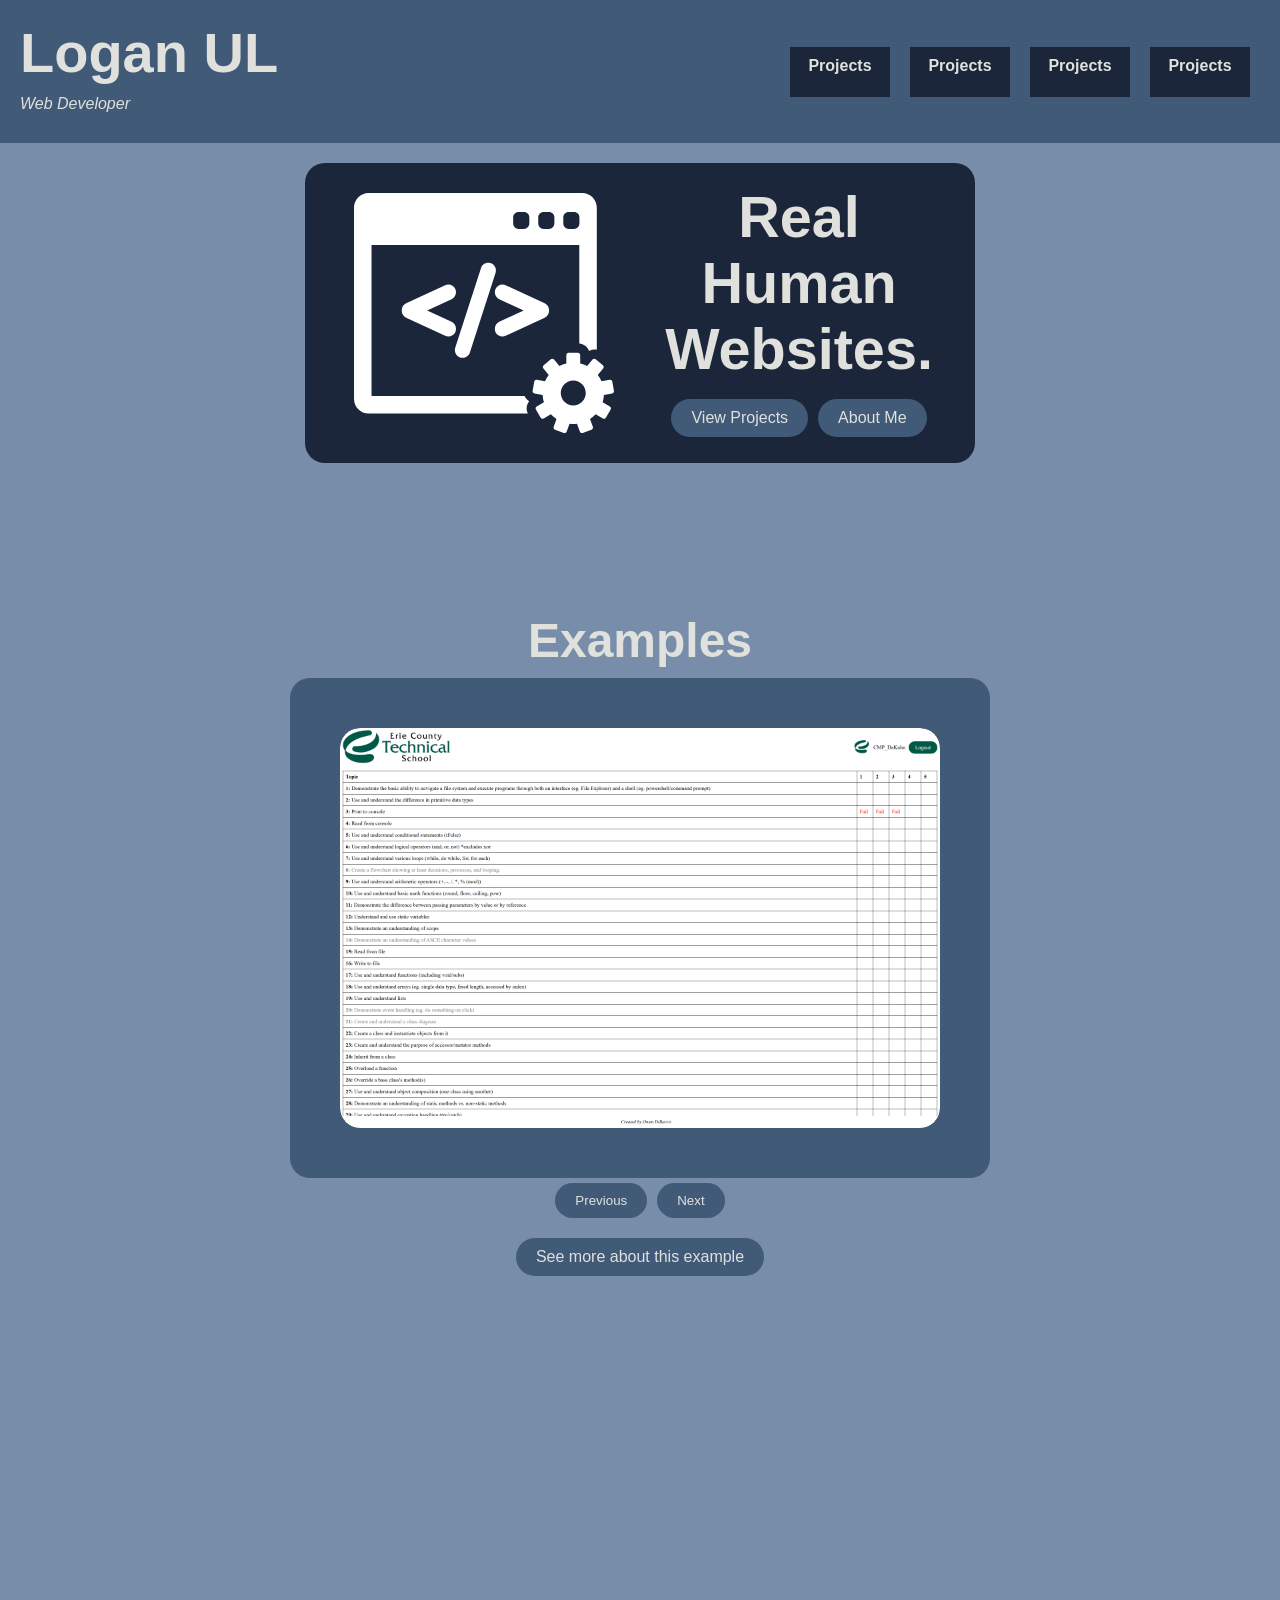
==== index.html @ 09256aef "dropdowns in the header" ====
<!doctype html>
<html lang="en">
  <head>
    <meta charset="UTF-8" />
    <meta name="viewport" content="width=device-width, initial-scale=1.0" />
    <title>Logan UL - Portfolio</title>
    <link rel="stylesheet" href="styles.css" />
  </head>
  <body>
    <div class="overlay hidden">
      <div class="overlay-content">
        <img src="" alt="" class="overlay-image curved-box" />
      </div>
    </div>
    <nav>
      <div class="nav-header">
        <div class="nav-header-content">
          <h1 id="name-header">Logan UL</h1>
          <p id="title-header">Web Developer</p>
      </div>
      </div>
      <div class="nav-links">
        <div class="dropdown">
          <div class="dropdown-header">
            <h4>Projects</h4>
          </div>
          <div class="dropdown-options">
            <a href="duck-system.html" class="nav-link">Duck</a>
            <a href="duck-system.html" class="nav-link">Duck</a>
            <a href="duck-system.html" class="nav-link">Duck</a>
            <a href="duck-system.html" class="nav-link">Duck</a>
          </div>
        </div>
        <div class="dropdown">
          <div class="dropdown-header">
            <h4>Projects</h4>
          </div>
          <div class="dropdown-options">
            <a href="duck-system.html" class="nav-link">Duck</a>
            <a href="duck-system.html" class="nav-link">Duck</a>
            <a href="duck-system.html" class="nav-link">Duck</a>
            <a href="duck-system.html" class="nav-link">Duck</a>
          </div>
        </div><div class="dropdown">
          <div class="dropdown-header">
            <h4>Projects</h4>
          </div>
          <div class="dropdown-options">
            <a href="duck-system.html" class="nav-link">Duck</a>
            <a href="duck-system.html" class="nav-link">Duck</a>
            <a href="duck-system.html" class="nav-link">Duck</a>
            <a href="duck-system.html" class="nav-link">Duck</a>
          </div>
        </div><div class="dropdown">
          <div class="dropdown-header">
            <h4>Projects</h4>
          </div>
          <div class="dropdown-options">
            <a href="duck-system.html" class="nav-link">Duck</a>
            <a href="duck-system.html" class="nav-link">Duck</a>
            <a href="duck-system.html" class="nav-link">Duck</a>
            <a href="duck-system.html" class="nav-link">Duck</a>
          </div>
        </div>

    </nav>
    <main>
      <div class="hero curved-box">
        <div class="hero-image-box">
          <img
            src="static/web-development-svgrepo-com.svg"
            alt="Web Development"
            style="filter: invert(1); height: 100%; width: 100%"
          />
        </div>

        <div class="hero-content">
          <h1>Real Human Websites.</h1>
          <div class="options" style="flex-direction: row">
            <a href="" class="button">View Projects</a>
            <a href="" class="button">About Me</a>
          </div>
        </div>
      </div>
      <div class="gallery">
        <h2 id="example-header">Examples</h2>
        <div class="color-wrapper">
          <div class="pictures">
            <div class="img-box"></div>
          </div>
        </div>

        <div class="options">
          <div id="upper-buttons">
            <button id="previous-btn" class="button move-button">
              Previous
            </button>
            <button id="next-btn" class="button move-button">Next</button>
          </div>
          <div id="lower-buttons">
            <a id="details-btn" class="button" style="text-wrap: nowrap" href=""
              >See more about this example</a
            >
          </div>
        </div>
      </div>
      <div style="height: 2000px"></div>
    </main>
    <script src="gallery.js"></script>
    <script defer>
      let image1 = new GalleryImage(
        "duck-system",
        "static/Duck-System-Example.png",
        document.createElement("img"),
      );
      let image2 = new GalleryImage(
        "task-assessment",
        "static/Task-Assessment-Example.png",
        document.createElement("img"),
      );
      let image3 = new GalleryImage(
        "vietnam",
        "static/Vietnam-Example.png",
        document.createElement("img"),
      );

      const buttons = document.querySelectorAll(".move-button");
      const imageCollection = [image1, image2, image3];
      const container = document.querySelector(".img-box");
      const detailsButton = document.querySelector("#details-btn");
      const overlay = document.querySelector(".overlay");
      const overlayImage = document.querySelector(".overlay-image");

      overlayImage.addEventListener("click", () => {
        if (!overlay.classList.contains(".hidden")) {
          overlay.classList.add("hidden");
        }
      });

      buttons.forEach((button) => {
        if (button.id === "previous-btn") {
          button.addEventListener("click", () => {
            moveImage(false, container, imageCollection, detailsButton);
          });
        } else if (button.id === "next-btn") {
          button.addEventListener("click", () => {
            moveImage(true, container, imageCollection, detailsButton);
          });
        }
      });

      main(imageCollection, container, detailsButton, true);
    </script>
  </body>
</html>
---- styles.css ----
:root {
  --ink-black: #0d1b2a;
  --prussian-blue: #1b263b;
  --dusk-blue: #415a77;
  --lavender-grey: #778da9;
  --alabaster-grey: #e0e1dd;
  --font-family: "Nunito", sans-serif;
  --test: #ffffff;
}

* {
  color: var(--alabaster-grey);
  margin: 0;
  padding: 0;
  box-sizing: border-box;
  font-family: var(--font-family);
}

body {
  background: #e5e5f7;
  position: relative;
}

body::before {
  content: "";
  position: fixed;
  inset: 0;
  z-index: -1;

  background-image:
    repeating-radial-gradient(circle at center, transparent 0, #e5e5f7 25px),
    repeating-linear-gradient(0deg, #444cf755, #444cf7);

  filter: blur(0.5px);
}

main {
  max-width: 1280px;
  background-color: var(--lavender-grey);
  margin: auto;
  padding: 20px;
}

button {
  border: none;
}

nav {
  display: flex;
  flex-direction: row;
  justify-content: space-between;
  background-color: var(--dusk-blue);
  width: 100%;
}

.nav-header-content {
  padding: 20px;
}

.nav-links {
  display: flex;
  align-items: center;
  padding: 20px;
}

.dropdown {
  margin-top: auto;
  margin-bottom: auto;
  width: 100px;
  margin: 0 10px;
}

.dropdown-header {
  margin: auto;
  background-color: var(--prussian-blue);
  height: 50px;
  text-align: center;
  padding: 10px;
}

.dropdown-options {
  display: none;
  position: absolute;
  width: inherit;
}

.dropdown:hover .dropdown-options {
  text-align: center;
  display: flex;
  flex-direction: column;
  animation: dropdown-anim 0.1s ease-in;
  transform-origin: top;
}

.dropdown:hover .dropdown-options a {
  height: 50px;
  background-color: var(--prussian-blue);
}

@keyframes dropdown-anim {
  0% {
    transform: scale(1, 0.1);
  }
  100% {
    transform: scaleY(1, 1);
  }
}

.overlay-image {
  max-width: 80vw;
  max-height: 80vh;
}

.header {
  text-align: center;
}

.header h1 {
  font-size: 3rem;
}

.hero {
  margin: auto;
  padding: 20px;
  text-align: center;
  background-color: var(--prussian-blue);
  width: 54%;
  display: flex;
  justify-content: center;
  height: 300px;
}

.curved-box {
  border-radius: 20px;
}

.hero-content {
  display: flex;
  flex-direction: column;
  justify-content: space-evenly;
  align-items: center;
}

.hero-image-box {
  width: 100%;
  height: 100%;
}

.hero-content h1 {
  font-size: 3.6rem;
  margin-bottom: 10px;
  font-weight: bold;
}

.options {
  display: flex;
  justify-content: center;
  flex-direction: column;
}

#upper-buttons {
  display: flex;
  justify-content: center;
  margin-bottom: 10px;
}

#lower-buttons {
  display: flex;
  justify-content: center;
}

.button {
  background-color: var(--dusk-blue);
  color: var(--alabaster-grey);
  padding: 10px 20px;
  border-radius: 20px;
  text-decoration: none;
  margin: 5px;
}

.button:hover {
  cursor: pointer;
}

.gallery {
  margin-left: auto;
  margin-right: auto;
  margin-top: 150px;
  text-align: center;
  display: flex;
  flex-direction: column;
  align-items: center;
  width: 100%;
}

.duck-system-gal-wrapper {
  float: left;
}

.duck-system-gal {
  margin-top: 50px;
  margin-left: 0;
  margin-right: 0;
}

.pictures {
  box-sizing: content-box;
  width: 600px;
  overflow: hidden;
  height: 400px;
  border-radius: 20px;
}

.color-wrapper {
  background-color: var(--dusk-blue);
  padding: 50px;
  border-radius: 20px;
}
.img-box {
  display: flex;
  justify-content: center;
  align-items: center;
  margin-bottom: 20px;
  width: 100%;
}

.image {
  margin: 0 10px;
  width: 600px;
  height: 400px;
}

.overlay {
  position: fixed;
  top: 0;
  left: 0;
  width: 100vw;
  height: 100vh;
  background-color: rgba(0, 0, 0, 0.6);
  z-index: 9999;
  display: flex;
  justify-content: center;
  align-items: center;
  color: white;
}

.hidden {
  display: none;
}

@keyframes slideLeft {
  from {
    transform: translateX(600px);
  }
}

@keyframes slideRight {
  from {
    transform: translateX(-600px);
  }
}

.animated-image-left {
  animation-name: slideLeft;
  animation-duration: 1s;
}

.animated-image-right {
  animation-name: slideRight;
  animation-duration: 1s;
}

#example-header {
  font-size: 3rem;
  margin-bottom: 10px;
}

#name-header {
  font-size: 3.5rem;
  margin-bottom: 10px;
}

#title-header {
  padding-bottom: 10px;
  font-style: italic;
}

@media screen and (max-width: 768px) {
  body:before {
    background-color: var(--lavender-grey);
    background-image: none;
  }
  @keyframes slideLeft {
    from {
      transform: translateX(300px);
    }
  }

  @keyframes slideRight {
    from {
      transform: translateX(-300px);
    }
  }

  .header {
    text-align: center;
  }

  .hero {
    width: 100%;
  }

  .hero-content h1 {
    font-size: 3.6rem;
  }

  .hero-image-box {
    display: none;
  }

  .examples {
    margin-top: 100px;
    width: 10%;
  }

  .pictures {
    width: 300px;
    height: 200px;
  }
  .image {
    width: 300px;
    height: 200px;
  }
  .color-wrapper {
    padding: 30px;
  }
}
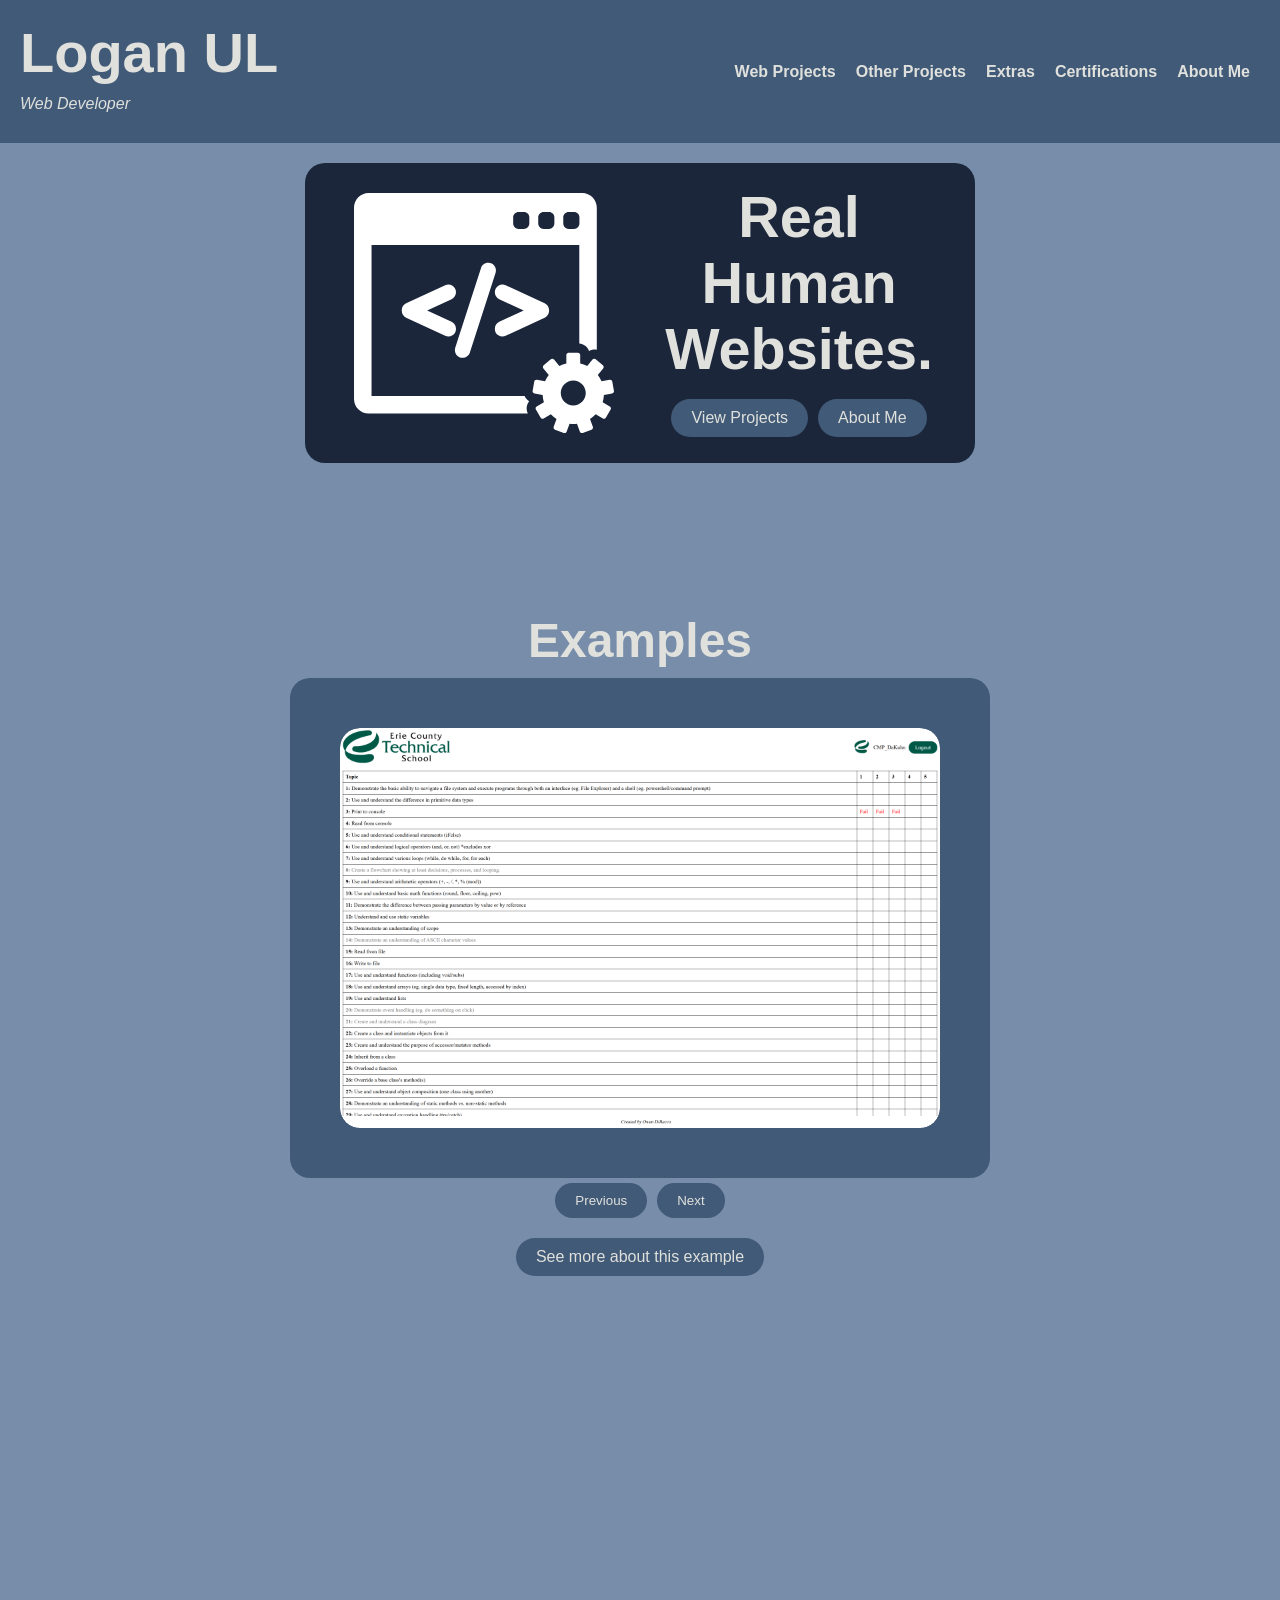
==== commit a53a795d: "css hell" ====
--- a/index.html
+++ b/index.html
@@ -22,44 +22,32 @@
       <div class="nav-links">
         <div class="dropdown">
           <div class="dropdown-header">
-            <h4>Projects</h4>
+            <h4>Web Projects</h4>
           </div>
           <div class="dropdown-options">
-            <a href="duck-system.html" class="nav-link">Duck</a>
-            <a href="duck-system.html" class="nav-link">Duck</a>
-            <a href="duck-system.html" class="nav-link">Duck</a>
-            <a href="duck-system.html" class="nav-link">Duck</a>
+            <a href="duck-system.html" class="nav-link">Duck System</a>
+            <a href="task-assessment.html" class="nav-link">Task Assessment</a>
+            <a href="duck-system.html" class="nav-link">Vietnam School Project</a>
           </div>
         </div>
         <div class="dropdown">
           <div class="dropdown-header">
-            <h4>Projects</h4>
+            <h4><a href="">Other Projects</a></h4>
           </div>
-          <div class="dropdown-options">
-            <a href="duck-system.html" class="nav-link">Duck</a>
-            <a href="duck-system.html" class="nav-link">Duck</a>
-            <a href="duck-system.html" class="nav-link">Duck</a>
-            <a href="duck-system.html" class="nav-link">Duck</a>
+        </div>
+        <div class="dropdown">
+          <div class="dropdown-header">
+            <h4><a href="extras.html">Extras</a></h4>
           </div>
-        </div><div class="dropdown">
+        </div>
+        <div class="dropdown">
           <div class="dropdown-header">
-            <h4>Projects</h4>
+            <h4><a href="extras.html">Certifications</a></h4>
           </div>
-          <div class="dropdown-options">
-            <a href="duck-system.html" class="nav-link">Duck</a>
-            <a href="duck-system.html" class="nav-link">Duck</a>
-            <a href="duck-system.html" class="nav-link">Duck</a>
-            <a href="duck-system.html" class="nav-link">Duck</a>
-          </div>
-        </div><div class="dropdown">
+        </div>
+        <div class="dropdown">
           <div class="dropdown-header">
-            <h4>Projects</h4>
-          </div>
-          <div class="dropdown-options">
-            <a href="duck-system.html" class="nav-link">Duck</a>
-            <a href="duck-system.html" class="nav-link">Duck</a>
-            <a href="duck-system.html" class="nav-link">Duck</a>
-            <a href="duck-system.html" class="nav-link">Duck</a>
+            <h4><a href="extras.html">About Me</a></h4>
           </div>
         </div>
 
--- a/styles.css
+++ b/styles.css
@@ -2,10 +2,10 @@
   --ink-black: #0d1b2a;
   --prussian-blue: #1b263b;
   --dusk-blue: #415a77;
+  --dusk-blue-lower: #2f445c;
   --lavender-grey: #778da9;
   --alabaster-grey: #e0e1dd;
   --font-family: "Nunito", sans-serif;
-  --test: #ffffff;
 }
 
 * {
@@ -53,6 +53,10 @@
   width: 100%;
 }
 
+a {
+  text-decoration: none;
+}
+
 .nav-header-content {
   padding: 20px;
 }
@@ -66,13 +70,14 @@
 .dropdown {
   margin-top: auto;
   margin-bottom: auto;
-  width: 100px;
-  margin: 0 10px;
+  width: auto;
+  position: relative;
 }
 
 .dropdown-header {
-  margin: auto;
-  background-color: var(--prussian-blue);
+  display: flex;
+  justify-content: center;
+  align-items: center;
   height: 50px;
   text-align: center;
   padding: 10px;
@@ -88,13 +93,24 @@
   text-align: center;
   display: flex;
   flex-direction: column;
+  justify-content: center;
+  align-items: center;
   animation: dropdown-anim 0.1s ease-in;
   transform-origin: top;
 }
 
+.dropdown:hover .dropdown-header {
+  background-color: #3b516b;
+}
+
 .dropdown:hover .dropdown-options a {
+  display: flex;
+  align-items: center;
+  justify-content: center;
   height: 50px;
-  background-color: var(--prussian-blue);
+  width: 100% !important;
+  background-color: var(--dusk-blue-lower);
+  text-wrap: wrap;
 }
 
 @keyframes dropdown-anim {
@@ -174,7 +190,6 @@
   color: var(--alabaster-grey);
   padding: 10px 20px;
   border-radius: 20px;
-  text-decoration: none;
   margin: 5px;
 }
 
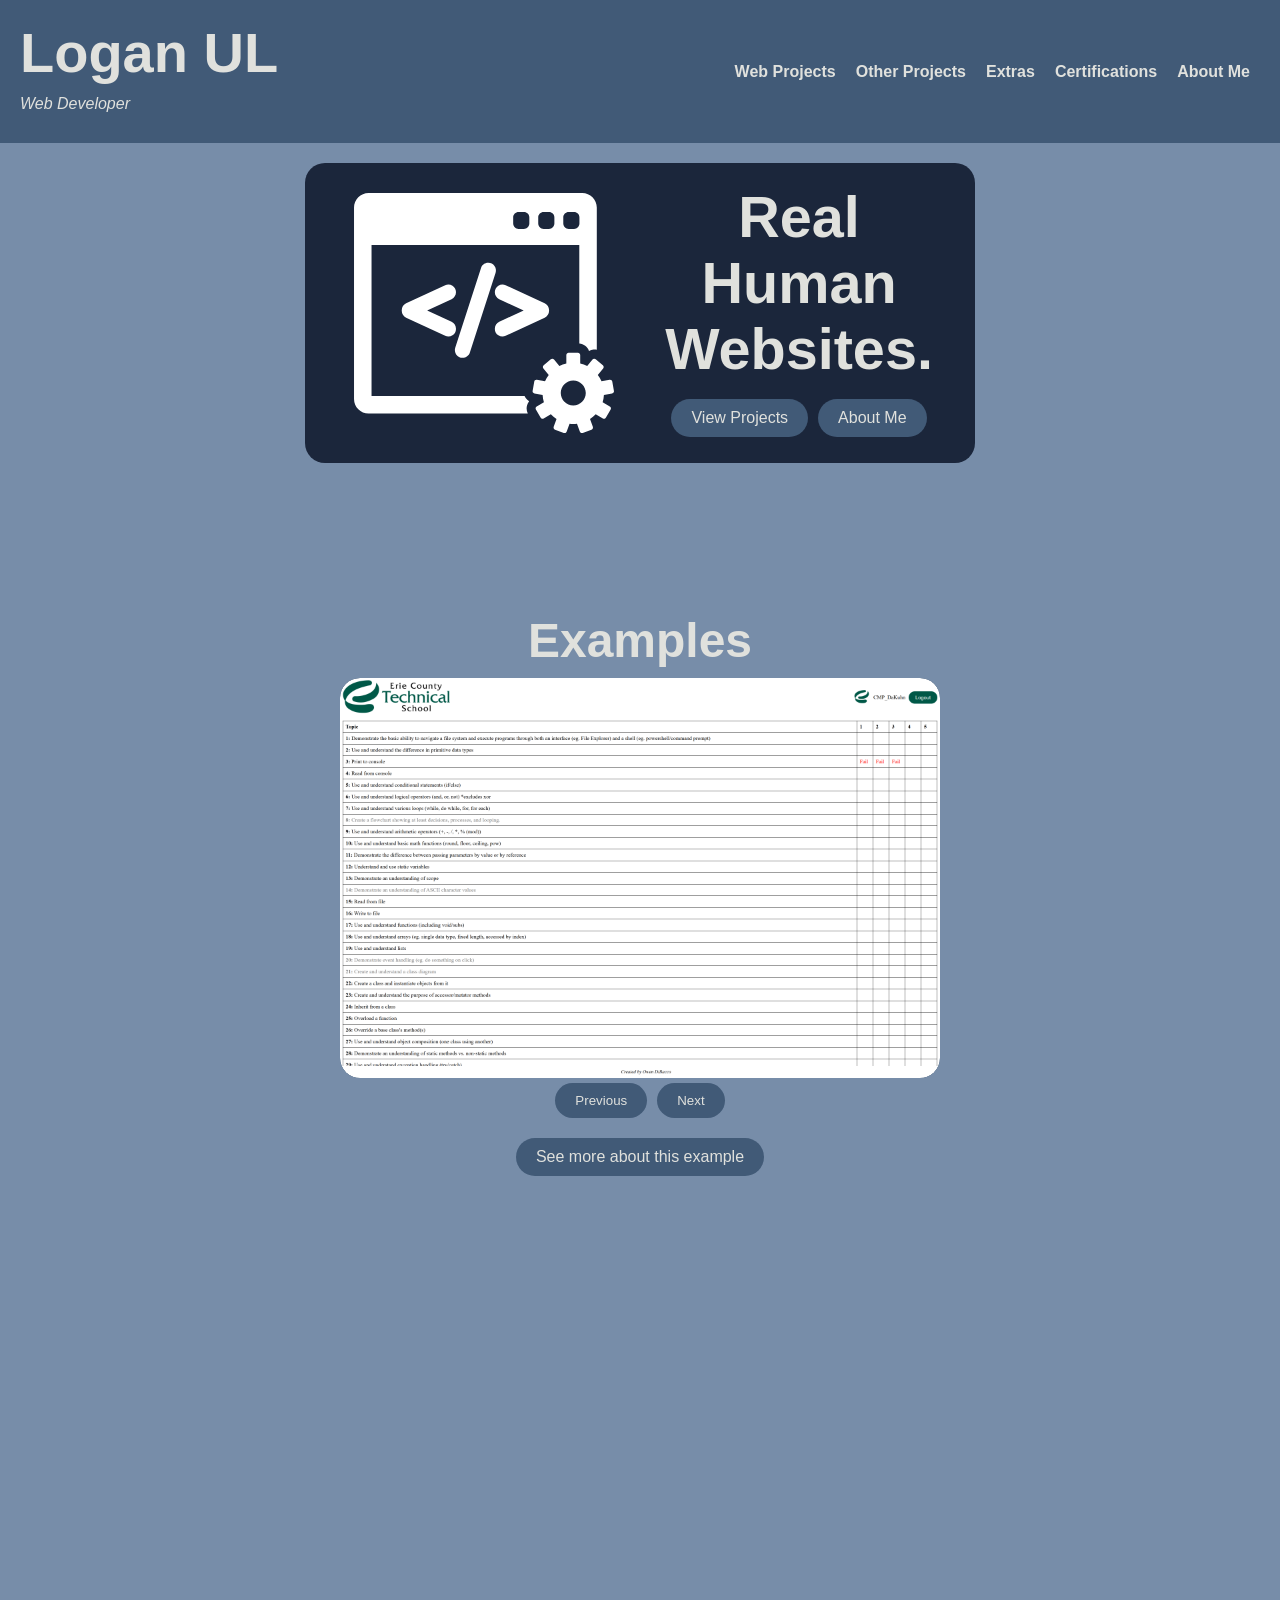
==== commit 07899b10: "newsest" ====
--- a/index.html
+++ b/index.html
@@ -17,40 +17,62 @@
         <div class="nav-header-content">
           <h1 id="name-header">Logan UL</h1>
           <p id="title-header">Web Developer</p>
+        </div>
       </div>
+      <div class="mobile-sidebar hidden">
+        <img
+          src="static/lines-svgrepo-com.svg"
+          alt=""
+          id="sidebar-button"
+          style="filter: invert(1)"
+        />
       </div>
       <div class="nav-links">
-        <div class="dropdown">
-          <div class="dropdown-header">
-            <h4>Web Projects</h4>
+        <div class="links">
+          <div class="dropdown">
+            <div class="dropdown-header">
+              <h4>Web Projects</h4>
+            </div>
+            <div class="dropdown-options">
+              <a href="duck-system.html" class="nav-link">Duck System</a>
+              <a href="task-assessment.html" class="nav-link"
+                >Task Assessment</a
+              >
+              <a href="duck-system.html" class="nav-link"
+                >Vietnam School Project</a
+              >
+            </div>
           </div>
-          <div class="dropdown-options">
-            <a href="duck-system.html" class="nav-link">Duck System</a>
-            <a href="task-assessment.html" class="nav-link">Task Assessment</a>
-            <a href="duck-system.html" class="nav-link">Vietnam School Project</a>
+          <div class="dropdown">
+            <div class="dropdown-header">
+              <h4><a href="">Other Projects</a></h4>
+            </div>
+          </div>
+          <div class="dropdown">
+            <div class="dropdown-header">
+              <h4><a href="extras.html">Extras</a></h4>
+            </div>
+          </div>
+          <div class="dropdown">
+            <div class="dropdown-header">
+              <h4><a href="extras.html">Certifications</a></h4>
+            </div>
+          </div>
+          <div class="dropdown">
+            <div class="dropdown-header">
+              <h4><a href="extras.html">About Me</a></h4>
+            </div>
           </div>
         </div>
-        <div class="dropdown">
-          <div class="dropdown-header">
-            <h4><a href="">Other Projects</a></h4>
-          </div>
+        <div class="socials hidden">
+          <a href="https://github.com/logan-ul"
+            ><img
+              src="static/GitHub_Invertocat_Black.svg"
+              style="filter: invert(1)"
+              alt=""
+          /></a>
         </div>
-        <div class="dropdown">
-          <div class="dropdown-header">
-            <h4><a href="extras.html">Extras</a></h4>
-          </div>
-        </div>
-        <div class="dropdown">
-          <div class="dropdown-header">
-            <h4><a href="extras.html">Certifications</a></h4>
-          </div>
-        </div>
-        <div class="dropdown">
-          <div class="dropdown-header">
-            <h4><a href="extras.html">About Me</a></h4>
-          </div>
-        </div>
-
+      </div>
     </nav>
     <main>
       <div class="hero curved-box">
@@ -61,7 +83,7 @@
             style="filter: invert(1); height: 100%; width: 100%"
           />
         </div>
-
+        
         <div class="hero-content">
           <h1>Real Human Websites.</h1>
           <div class="options" style="flex-direction: row">
@@ -72,10 +94,8 @@
       </div>
       <div class="gallery">
         <h2 id="example-header">Examples</h2>
-        <div class="color-wrapper">
-          <div class="pictures">
-            <div class="img-box"></div>
-          </div>
+        <div class="pictures">
+          <div class="img-box"></div>
         </div>
 
         <div class="options">
@@ -96,6 +116,7 @@
     </main>
     <script src="gallery.js"></script>
     <script defer>
+      // For the gallery
       let image1 = new GalleryImage(
         "duck-system",
         "static/Duck-System-Example.png",
@@ -139,5 +160,22 @@
 
       main(imageCollection, container, detailsButton, true);
     </script>
+    <script>
+      //for the sidebar
+      const sidebarBtn = document.getElementById("sidebar-button");
+      const nav_links = document.querySelector(".nav-links");
+      const socials = document.querySelector(".socials");
+
+      sidebarBtn.addEventListener("click", (e) => {
+        nav_links.classList.add("nav-links-active");
+        overlay.classList.remove("hidden");
+        socials.classList.remove("hidden");
+        overlay.addEventListener("click", (e) => {
+          nav_links.classList.remove("nav-links-active");
+          overlay.classList.add("hidden");
+          socials.classList.add("hidden");
+        });
+      });
+    </script>
   </body>
 </html>
--- a/styles.css
+++ b/styles.css
@@ -2,9 +2,10 @@
   --ink-black: #0d1b2a;
   --prussian-blue: #1b263b;
   --dusk-blue: #415a77;
-  --dusk-blue-lower: #2f445c;
+  --dusk-blue-highlighted: #2f445c;
   --lavender-grey: #778da9;
   --alabaster-grey: #e0e1dd;
+  --alabaster-grey-highlighted: #bfc0bc;
   --font-family: "Nunito", sans-serif;
 }
 
@@ -57,13 +58,24 @@
   text-decoration: none;
 }
 
+li {
+  padding-top: 10px;
+}
+
 .nav-header-content {
   padding: 20px;
 }
 
 .nav-links {
   display: flex;
-  align-items: center;
+  flex-direction: column;
+  justify-content: center;
+}
+
+.nav-links .links {
+  display: flex;
+  align-items: center;
+  justify-content: center;
   padding: 20px;
 }
 
@@ -109,8 +121,13 @@
   justify-content: center;
   height: 50px;
   width: 100% !important;
-  background-color: var(--dusk-blue-lower);
+  background-color: var(--dusk-blue-highlighted);
+
   text-wrap: wrap;
+}
+
+.dropdown:hover .dropdown-options a:hover {
+  color: var(--alabaster-grey-highlighted);
 }
 
 @keyframes dropdown-anim {
@@ -222,21 +239,19 @@
   box-sizing: content-box;
   width: 600px;
   overflow: hidden;
-  height: 400px;
   border-radius: 20px;
-}
-
-.color-wrapper {
   background-color: var(--dusk-blue);
-  padding: 50px;
-  border-radius: 20px;
-}
+}
+
 .img-box {
   display: flex;
   justify-content: center;
   align-items: center;
-  margin-bottom: 20px;
   width: 100%;
+}
+
+.pictures p {
+  padding: 2px;
 }
 
 .image {
@@ -349,4 +364,43 @@
   .color-wrapper {
     padding: 30px;
   }
-}
+  .nav-links {
+    display: none;
+  }
+
+  .nav-links-active {
+    z-index: 100000000;
+    display: block;
+    width: 75%;
+    height: 100vh;
+    position: fixed;
+    background-color: var(--prussian-blue);
+    margin-left: 25%;
+    display: flex;
+    justify-content: space-between;
+  }
+
+  .socials {
+    display: flex;
+    justify-content: center;
+  }
+
+  .socials img {
+    width: 80px;
+    padding: 10px;
+  }
+
+  .links {
+    flex-direction: column;
+  }
+
+  .mobile-sidebar {
+    display: flex;
+    justify-content: center;
+    align-items: center;
+  }
+  #sidebar-button {
+    width: 40px;
+    margin: 10px;
+  }
+}
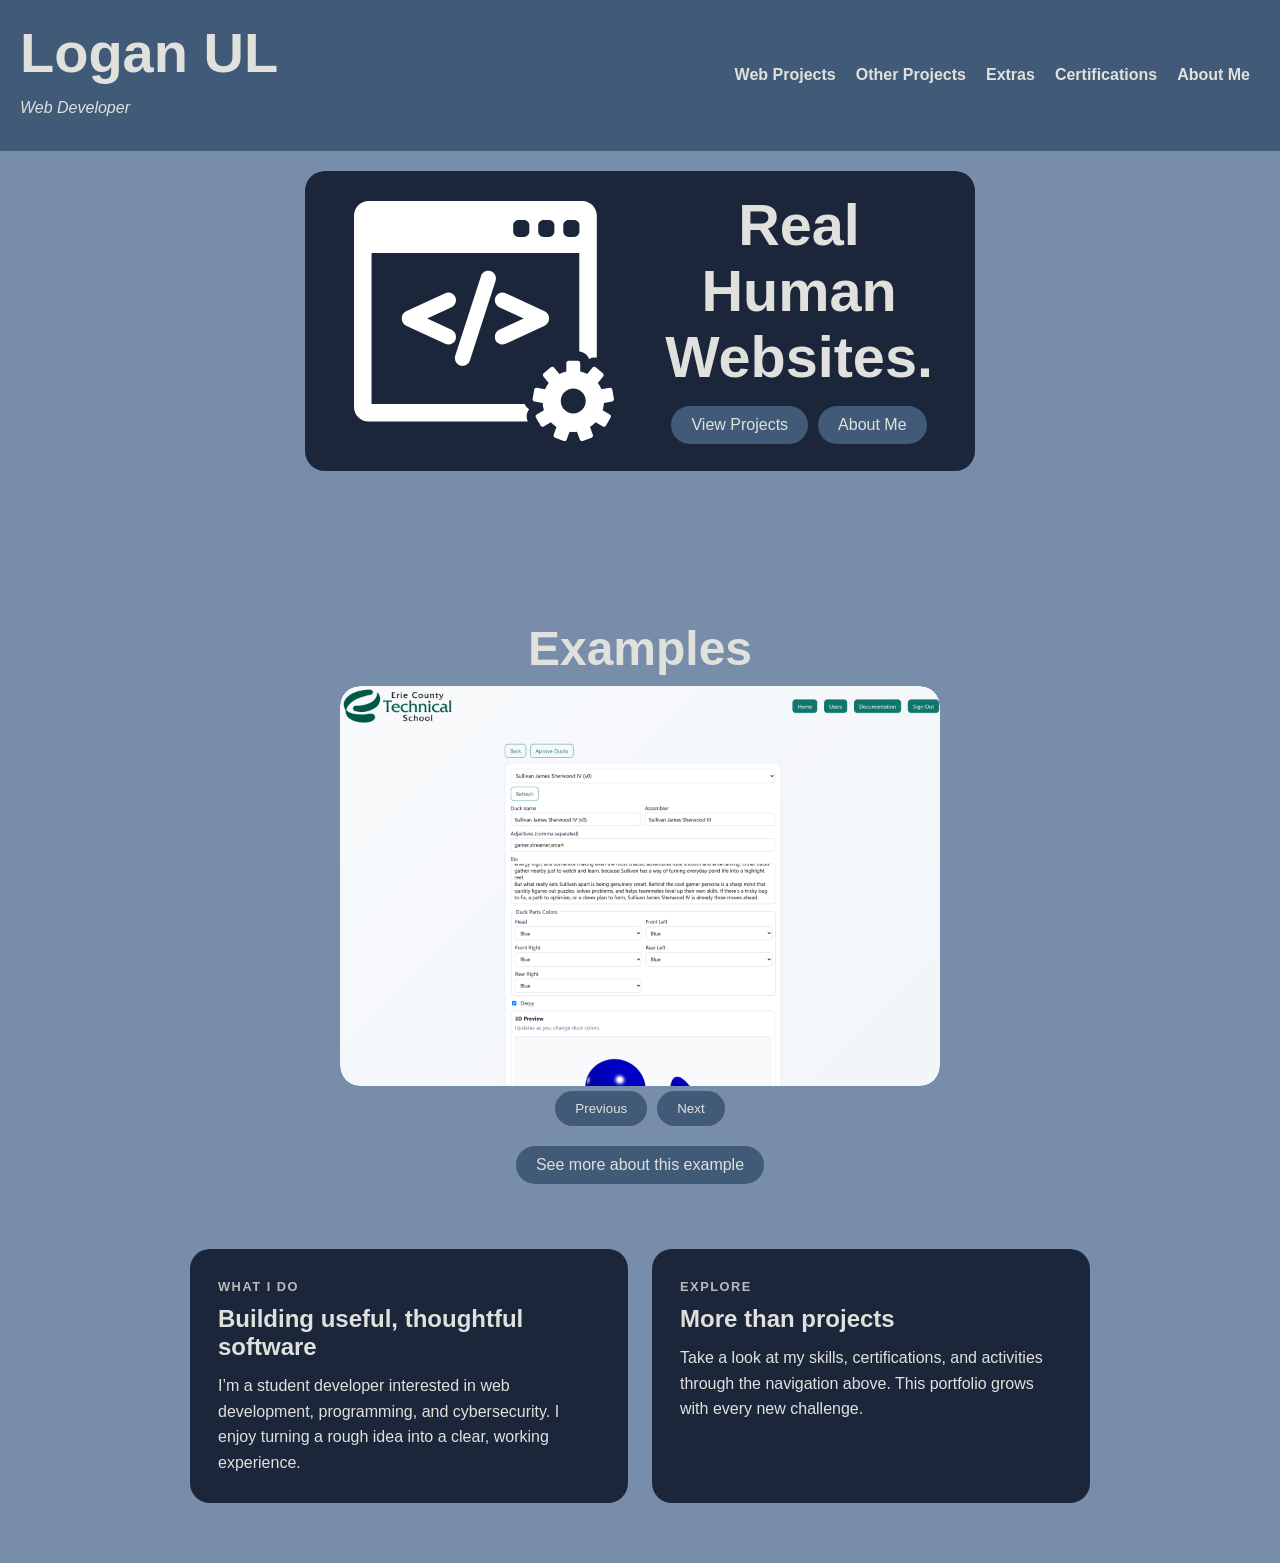
==== commit eaab1dac: "ai slop" ====
--- a/index.html
+++ b/index.html
@@ -38,14 +38,12 @@
               <a href="task-assessment.html" class="nav-link"
                 >Task Assessment</a
               >
-              <a href="duck-system.html" class="nav-link"
-                >Vietnam School Project</a
-              >
+              <a href="vietnam.html" class="nav-link">Vietnam School Project</a>
             </div>
           </div>
           <div class="dropdown">
             <div class="dropdown-header">
-              <h4><a href="">Other Projects</a></h4>
+              <h4><a href="other-projects.html">Other Projects</a></h4>
             </div>
           </div>
           <div class="dropdown">
@@ -55,12 +53,12 @@
           </div>
           <div class="dropdown">
             <div class="dropdown-header">
-              <h4><a href="extras.html">Certifications</a></h4>
+              <h4><a href="certifications.html">Certifications</a></h4>
             </div>
           </div>
           <div class="dropdown">
             <div class="dropdown-header">
-              <h4><a href="extras.html">About Me</a></h4>
+              <h4><a href="about.html">About Me</a></h4>
             </div>
           </div>
         </div>
@@ -83,16 +81,16 @@
             style="filter: invert(1); height: 100%; width: 100%"
           />
         </div>
-        
+
         <div class="hero-content">
           <h1>Real Human Websites.</h1>
           <div class="options" style="flex-direction: row">
-            <a href="" class="button">View Projects</a>
-            <a href="" class="button">About Me</a>
+            <a href="#projects" class="button">View Projects</a>
+            <a href="about.html" class="button">About Me</a>
           </div>
         </div>
       </div>
-      <div class="gallery">
+      <div class="gallery" id="projects">
         <h2 id="example-header">Examples</h2>
         <div class="pictures">
           <div class="img-box"></div>
@@ -112,7 +110,25 @@
           </div>
         </div>
       </div>
-      <div style="height: 2000px"></div>
+      <section class="home-summary content-grid">
+        <article class="content-card">
+          <p class="eyebrow">What I do</p>
+          <h2>Building useful, thoughtful software</h2>
+          <p>
+            I’m a student developer interested in web development, programming,
+            and cybersecurity. I enjoy turning a rough idea into a clear,
+            working experience.
+          </p>
+        </article>
+        <article class="content-card">
+          <p class="eyebrow">Explore</p>
+          <h2>More than projects</h2>
+          <p>
+            Take a look at my skills, certifications, and activities through the
+            navigation above. This portfolio grows with every new challenge.
+          </p>
+        </article>
+      </section>
     </main>
     <script src="gallery.js"></script>
     <script defer>
@@ -141,7 +157,7 @@
       const overlayImage = document.querySelector(".overlay-image");
 
       overlayImage.addEventListener("click", () => {
-        if (!overlay.classList.contains(".hidden")) {
+        if (!overlay.classList.contains("hidden")) {
           overlay.classList.add("hidden");
         }
       });
--- a/styles.css
+++ b/styles.css
@@ -22,6 +22,64 @@
   position: relative;
 }
 
+p, li { line-height: 1.6; }
+.content-page { min-height: calc(100vh - 120px); }
+.content-page > .header { margin-bottom: 35px; }
+.eyebrow { text-transform: uppercase; letter-spacing: .12em; font-size: .8rem; font-weight: bold; opacity: .8; }
+.content-grid { display: grid; grid-template-columns: repeat(2, minmax(0, 1fr)); gap: 24px; margin: 60px auto 20px; max-width: 900px; }
+.content-card { background: var(--prussian-blue); border-radius: 20px; padding: 28px; }
+.content-card h2 { margin: 8px 0 12px; }
+.content-card ul { padding-left: 22px; }
+.content-card li { margin: 6px 0; }
+.tag-list { display: flex; flex-wrap: wrap; gap: 10px; list-style: none; padding: 0 !important; }
+.tag-list li { background: var(--dusk-blue); border-radius: 16px; padding: 6px 14px; }
+.page-intro { max-width: 760px; margin: auto; text-align: center; }
+.about-hero { padding: 45px 20px 15px; }
+.about-hero h1 { font-size: clamp(2.7rem, 7vw, 5.4rem); line-height: 1.05; margin: 12px 0 22px; }
+.about-feature { max-width: 900px; margin: 35px auto 24px; display: grid; grid-template-columns: .8fr 1.2fr; gap: 35px; align-items: center; border-left: 6px solid var(--dusk-blue); }
+.about-feature h2 { margin-top: 8px; }
+.about-grid { max-width: 900px; margin: 0 auto 24px; display: grid; grid-template-columns: 1.2fr .8fr; gap: 24px; }
+.interest-list { display: grid; gap: 18px; margin-top: 20px; }
+.interest-list > div { display: grid; grid-template-columns: 42px 1fr; column-gap: 12px; }
+.interest-number { grid-row: span 2; color: var(--alabaster-grey-highlighted); font-weight: bold; font-size: .9rem; }
+.interest-list h3 { margin-bottom: 3px; }
+.interest-list p { opacity: .85; }
+.goal-list { list-style: none; padding: 0 !important; margin-top: 16px; }
+.goal-list li { padding: 14px 0; border-bottom: 1px solid var(--dusk-blue); }
+.goal-list li:last-child { border-bottom: 0; }
+.goal-list strong, .goal-list span { display: block; }
+.goal-list span { opacity: .8; font-size: .95rem; margin-top: 3px; }
+.about-toolkit { max-width: 900px; margin: 0 auto 30px; }
+.projects-hero { padding: 35px 20px 20px; }
+.projects-hero h1 { font-size: clamp(3rem, 8vw, 6rem); letter-spacing: -.04em; }
+.project-stack { max-width: 960px; margin: 35px auto 24px; display: grid; gap: 18px; }
+.project-showcase { position: relative; display: grid; grid-template-columns: 70px 1fr auto; gap: 24px; align-items: start; padding: 30px; border-radius: 22px; background: var(--prussian-blue); overflow: hidden; }
+.project-showcase::after { content: ""; position: absolute; width: 170px; height: 170px; border-radius: 50%; right: -70px; bottom: -90px; background: var(--dusk-blue); opacity: .35; }
+.project-index { font-size: 2.5rem; font-weight: bold; color: var(--alabaster-grey-highlighted); line-height: 1; }
+.project-copy { max-width: 650px; }
+.project-copy h2 { font-size: 2rem; margin: 6px 0 12px; }
+.project-meta { display: flex; flex-wrap: wrap; gap: 9px; margin-top: 20px; }
+.project-meta span { padding: 5px 12px; border: 1px solid var(--dusk-blue); border-radius: 14px; font-size: .85rem; }
+.project-status { display: flex; align-items: center; gap: 8px; white-space: nowrap; font-size: .85rem; opacity: .85; }
+.status-dot { width: 9px; height: 9px; border-radius: 50%; background: #78d6c6; box-shadow: 0 0 12px #78d6c6; }
+.project-ducknfc { background: linear-gradient(110deg, var(--prussian-blue), #193949); }
+.project-ducknfc .status-dot { background: #f4c95d; box-shadow: 0 0 12px #f4c95d; }
+.project-hikvision { background: linear-gradient(110deg, #20263d, var(--prussian-blue)); }
+.project-hikvision .status-dot { background: #e78b8b; box-shadow: 0 0 12px #e78b8b; }
+.project-footer { max-width: 960px; margin: 0 auto 35px; text-align: center; }
+.project-page .header { padding: 28px 20px 5px; }
+.project-page .header h1 { font-size: clamp(2.5rem, 6vw, 4.8rem); }
+.project-page .page-intro { margin-top: 12px; }
+.project-layout { max-width: 1100px; margin: 35px auto; display: grid; grid-template-columns: minmax(0, 1.05fr) minmax(0, .95fr); gap: 28px; align-items: start; }
+.project-gallery-card, .project-description { background: var(--prussian-blue); border-radius: 22px; padding: 22px; }
+.project-description h2 { margin: 8px 0 14px; }
+.project-description p { margin: 14px 0; }
+.project-description ol { padding-left: 24px; margin-top: 12px; }
+.project-description li { padding: 5px 0; }
+.project-gallery-card .gallery { margin-top: 0; }
+.project-gallery-card .pictures { width: 100%; }
+.project-gallery-card .image { max-width: 100%; height: auto; margin: 0; }
+
 body::before {
   content: "";
   position: fixed;
@@ -241,7 +299,10 @@
   overflow: hidden;
   border-radius: 20px;
   background-color: var(--dusk-blue);
-}
+  min-height: 200px;
+}
+
+.home-summary { margin-bottom: 40px; }
 
 .img-box {
   display: flex;
@@ -357,6 +418,13 @@
     width: 300px;
     height: 200px;
   }
+  .content-grid { grid-template-columns: 1fr; margin-top: 40px; }
+  .about-feature, .about-grid { grid-template-columns: 1fr; }
+  .about-hero { padding-top: 25px; }
+  .project-showcase { grid-template-columns: 45px 1fr; padding: 24px; }
+  .project-status { grid-column: 2; }
+  .project-copy h2 { font-size: 1.65rem; }
+  .project-layout { grid-template-columns: 1fr; margin-top: 20px; }
   .image {
     width: 300px;
     height: 200px;
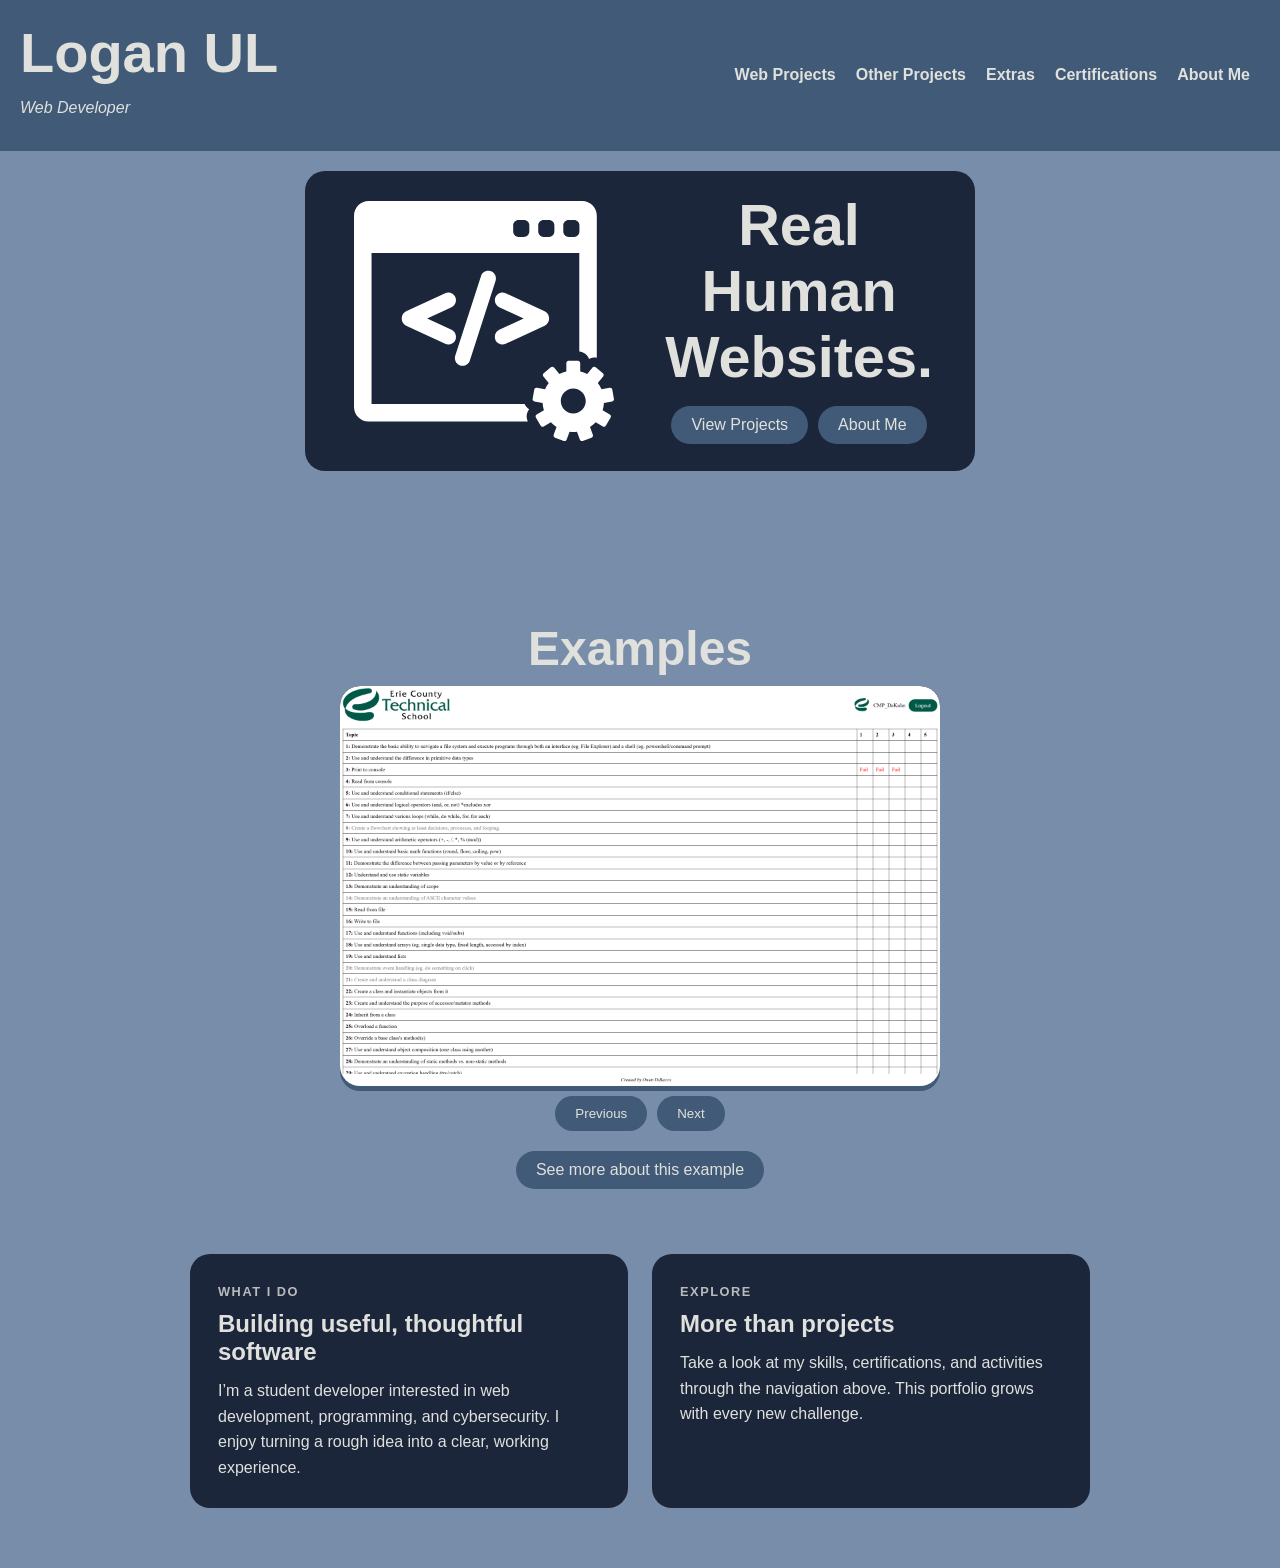
==== commit 22479ffb: "newest additions" ====
--- a/index.html
+++ b/index.html
@@ -137,16 +137,19 @@
         "duck-system",
         "static/Duck-System-Example.png",
         document.createElement("img"),
+        "Duck System administration page",
       );
       let image2 = new GalleryImage(
         "task-assessment",
         "static/Task-Assessment-Example.png",
         document.createElement("img"),
+        "Task Assessment grading checklist",
       );
       let image3 = new GalleryImage(
         "vietnam",
         "static/Vietnam-Example.png",
         document.createElement("img"),
+        "Vietnam school project timeline",
       );
 
       const buttons = document.querySelectorAll(".move-button");
--- a/styles.css
+++ b/styles.css
@@ -22,63 +22,298 @@
   position: relative;
 }
 
-p, li { line-height: 1.6; }
-.content-page { min-height: calc(100vh - 120px); }
-.content-page > .header { margin-bottom: 35px; }
-.eyebrow { text-transform: uppercase; letter-spacing: .12em; font-size: .8rem; font-weight: bold; opacity: .8; }
-.content-grid { display: grid; grid-template-columns: repeat(2, minmax(0, 1fr)); gap: 24px; margin: 60px auto 20px; max-width: 900px; }
-.content-card { background: var(--prussian-blue); border-radius: 20px; padding: 28px; }
-.content-card h2 { margin: 8px 0 12px; }
-.content-card ul { padding-left: 22px; }
-.content-card li { margin: 6px 0; }
-.tag-list { display: flex; flex-wrap: wrap; gap: 10px; list-style: none; padding: 0 !important; }
-.tag-list li { background: var(--dusk-blue); border-radius: 16px; padding: 6px 14px; }
-.page-intro { max-width: 760px; margin: auto; text-align: center; }
-.about-hero { padding: 45px 20px 15px; }
-.about-hero h1 { font-size: clamp(2.7rem, 7vw, 5.4rem); line-height: 1.05; margin: 12px 0 22px; }
-.about-feature { max-width: 900px; margin: 35px auto 24px; display: grid; grid-template-columns: .8fr 1.2fr; gap: 35px; align-items: center; border-left: 6px solid var(--dusk-blue); }
-.about-feature h2 { margin-top: 8px; }
-.about-grid { max-width: 900px; margin: 0 auto 24px; display: grid; grid-template-columns: 1.2fr .8fr; gap: 24px; }
-.interest-list { display: grid; gap: 18px; margin-top: 20px; }
-.interest-list > div { display: grid; grid-template-columns: 42px 1fr; column-gap: 12px; }
-.interest-number { grid-row: span 2; color: var(--alabaster-grey-highlighted); font-weight: bold; font-size: .9rem; }
-.interest-list h3 { margin-bottom: 3px; }
-.interest-list p { opacity: .85; }
-.goal-list { list-style: none; padding: 0 !important; margin-top: 16px; }
-.goal-list li { padding: 14px 0; border-bottom: 1px solid var(--dusk-blue); }
-.goal-list li:last-child { border-bottom: 0; }
-.goal-list strong, .goal-list span { display: block; }
-.goal-list span { opacity: .8; font-size: .95rem; margin-top: 3px; }
-.about-toolkit { max-width: 900px; margin: 0 auto 30px; }
-.projects-hero { padding: 35px 20px 20px; }
-.projects-hero h1 { font-size: clamp(3rem, 8vw, 6rem); letter-spacing: -.04em; }
-.project-stack { max-width: 960px; margin: 35px auto 24px; display: grid; gap: 18px; }
-.project-showcase { position: relative; display: grid; grid-template-columns: 70px 1fr auto; gap: 24px; align-items: start; padding: 30px; border-radius: 22px; background: var(--prussian-blue); overflow: hidden; }
-.project-showcase::after { content: ""; position: absolute; width: 170px; height: 170px; border-radius: 50%; right: -70px; bottom: -90px; background: var(--dusk-blue); opacity: .35; }
-.project-index { font-size: 2.5rem; font-weight: bold; color: var(--alabaster-grey-highlighted); line-height: 1; }
-.project-copy { max-width: 650px; }
-.project-copy h2 { font-size: 2rem; margin: 6px 0 12px; }
-.project-meta { display: flex; flex-wrap: wrap; gap: 9px; margin-top: 20px; }
-.project-meta span { padding: 5px 12px; border: 1px solid var(--dusk-blue); border-radius: 14px; font-size: .85rem; }
-.project-status { display: flex; align-items: center; gap: 8px; white-space: nowrap; font-size: .85rem; opacity: .85; }
-.status-dot { width: 9px; height: 9px; border-radius: 50%; background: #78d6c6; box-shadow: 0 0 12px #78d6c6; }
-.project-ducknfc { background: linear-gradient(110deg, var(--prussian-blue), #193949); }
-.project-ducknfc .status-dot { background: #f4c95d; box-shadow: 0 0 12px #f4c95d; }
-.project-hikvision { background: linear-gradient(110deg, #20263d, var(--prussian-blue)); }
-.project-hikvision .status-dot { background: #e78b8b; box-shadow: 0 0 12px #e78b8b; }
-.project-footer { max-width: 960px; margin: 0 auto 35px; text-align: center; }
-.project-page .header { padding: 28px 20px 5px; }
-.project-page .header h1 { font-size: clamp(2.5rem, 6vw, 4.8rem); }
-.project-page .page-intro { margin-top: 12px; }
-.project-layout { max-width: 1100px; margin: 35px auto; display: grid; grid-template-columns: minmax(0, 1.05fr) minmax(0, .95fr); gap: 28px; align-items: start; }
-.project-gallery-card, .project-description { background: var(--prussian-blue); border-radius: 22px; padding: 22px; }
-.project-description h2 { margin: 8px 0 14px; }
-.project-description p { margin: 14px 0; }
-.project-description ol { padding-left: 24px; margin-top: 12px; }
-.project-description li { padding: 5px 0; }
-.project-gallery-card .gallery { margin-top: 0; }
-.project-gallery-card .pictures { width: 100%; }
-.project-gallery-card .image { max-width: 100%; height: auto; margin: 0; }
+p,
+li {
+  line-height: 1.6;
+}
+.content-page {
+  min-height: calc(100vh - 120px);
+}
+.content-page > .header {
+  margin-bottom: 35px;
+}
+.eyebrow {
+  text-transform: uppercase;
+  letter-spacing: 0.12em;
+  font-size: 0.8rem;
+  font-weight: bold;
+  opacity: 0.8;
+}
+.content-grid {
+  display: grid;
+  grid-template-columns: repeat(2, minmax(0, 1fr));
+  gap: 24px;
+  margin: 60px auto 20px;
+  max-width: 900px;
+}
+.content-card {
+  background: var(--prussian-blue);
+  border-radius: 20px;
+  padding: 28px;
+}
+.content-card h2 {
+  margin: 8px 0 12px;
+}
+.content-card ul {
+  padding-left: 22px;
+}
+.content-card li {
+  margin: 6px 0;
+}
+.tag-list {
+  display: flex;
+  flex-wrap: wrap;
+  gap: 10px;
+  list-style: none;
+  padding: 0 !important;
+}
+.tag-list li {
+  background: var(--dusk-blue);
+  border-radius: 16px;
+  padding: 6px 14px;
+}
+.page-intro {
+  max-width: 760px;
+  margin: auto;
+  text-align: center;
+}
+.about-hero {
+  padding: 45px 20px 15px;
+}
+.about-hero h1 {
+  font-size: clamp(2.7rem, 7vw, 5.4rem);
+  line-height: 1.05;
+  margin: 12px 0 22px;
+}
+.about-feature {
+  max-width: 900px;
+  margin: 35px auto 24px;
+  display: grid;
+  grid-template-columns: 0.8fr 1.2fr;
+  gap: 35px;
+  align-items: center;
+  border-left: 6px solid var(--dusk-blue);
+}
+.about-feature h2 {
+  margin-top: 8px;
+}
+.about-grid {
+  max-width: 900px;
+  margin: 0 auto 24px;
+  display: grid;
+  grid-template-columns: 1.2fr 0.8fr;
+  gap: 24px;
+}
+.interest-list {
+  display: grid;
+  gap: 18px;
+  margin-top: 20px;
+}
+.interest-list > div {
+  display: grid;
+  grid-template-columns: 42px 1fr;
+  column-gap: 12px;
+}
+.interest-number {
+  grid-row: span 2;
+  color: var(--alabaster-grey-highlighted);
+  font-weight: bold;
+  font-size: 0.9rem;
+}
+.interest-list h3 {
+  margin-bottom: 3px;
+}
+.interest-list p {
+  opacity: 0.85;
+}
+.goal-list {
+  list-style: none;
+  padding: 0 !important;
+  margin-top: 16px;
+}
+.goal-list li {
+  padding: 14px 0;
+  border-bottom: 1px solid var(--dusk-blue);
+}
+.goal-list li:last-child {
+  border-bottom: 0;
+}
+.goal-list strong,
+.goal-list span {
+  display: block;
+}
+.goal-list span {
+  opacity: 0.8;
+  font-size: 0.95rem;
+  margin-top: 3px;
+}
+.about-toolkit {
+  max-width: 900px;
+  margin: 0 auto 30px;
+}
+.projects-hero {
+  padding: 35px 20px 20px;
+}
+.projects-hero h1 {
+  font-size: clamp(3rem, 8vw, 6rem);
+  letter-spacing: -0.04em;
+}
+.project-stack {
+  max-width: 960px;
+  margin: 35px auto 24px;
+  display: grid;
+  gap: 18px;
+}
+.project-showcase {
+  position: relative;
+  display: grid;
+  grid-template-columns: 70px 1fr auto;
+  gap: 24px;
+  align-items: start;
+  padding: 30px;
+  border-radius: 22px;
+  background: var(--prussian-blue);
+  overflow: hidden;
+}
+.project-showcase::after {
+  content: "";
+  position: absolute;
+  width: 170px;
+  height: 170px;
+  border-radius: 50%;
+  right: -70px;
+  bottom: -90px;
+  background: var(--dusk-blue);
+  opacity: 0.35;
+}
+.project-index {
+  font-size: 2.5rem;
+  font-weight: bold;
+  color: var(--alabaster-grey-highlighted);
+  line-height: 1;
+}
+.project-copy {
+  max-width: 650px;
+}
+.project-copy h2 {
+  font-size: 2rem;
+  margin: 6px 0 12px;
+}
+.project-meta {
+  display: flex;
+  flex-wrap: wrap;
+  gap: 9px;
+  margin-top: 20px;
+}
+.project-meta span {
+  padding: 5px 12px;
+  border: 1px solid var(--dusk-blue);
+  border-radius: 14px;
+  font-size: 0.85rem;
+}
+.project-status {
+  display: flex;
+  align-items: center;
+  gap: 8px;
+  white-space: nowrap;
+  font-size: 0.85rem;
+  opacity: 0.85;
+}
+.status-dot {
+  width: 9px;
+  height: 9px;
+  border-radius: 50%;
+  background: #78d6c6;
+  box-shadow: 0 0 12px #78d6c6;
+}
+.project-ducknfc {
+  background: linear-gradient(110deg, var(--prussian-blue), #193949);
+}
+.project-ducknfc .status-dot {
+  background: #f4c95d;
+  box-shadow: 0 0 12px #f4c95d;
+}
+.project-hikvision {
+  background: linear-gradient(110deg, #20263d, var(--prussian-blue));
+}
+.project-hikvision .status-dot {
+  background: #e78b8b;
+  box-shadow: 0 0 12px #e78b8b;
+}
+.project-footer {
+  max-width: 960px;
+  margin: 0 auto 35px;
+  text-align: center;
+}
+.project-page .header {
+  padding: 28px 20px 5px;
+}
+.project-page .header h1 {
+  font-size: clamp(2.5rem, 6vw, 4.8rem);
+}
+.project-page .page-intro {
+  margin-top: 12px;
+}
+.project-layout {
+  max-width: 1100px;
+  margin: 35px auto;
+  display: grid;
+  grid-template-columns: minmax(0, 1.05fr) minmax(0, 0.95fr);
+  gap: 28px;
+  align-items: start;
+}
+.project-gallery-card,
+.project-description {
+  background: var(--prussian-blue);
+  border-radius: 22px;
+  padding: 22px;
+}
+.project-description h2 {
+  margin: 8px 0 14px;
+}
+.project-description p {
+  margin: 14px 0;
+}
+.project-description ol {
+  padding-left: 24px;
+  margin-top: 12px;
+}
+.project-description li {
+  padding: 5px 0;
+}
+.project-gallery-card .gallery {
+  margin-top: 0;
+}
+.project-gallery-card .pictures {
+  width: 100%;
+}
+.project-gallery-card .img-box {
+  height: auto;
+}
+.project-gallery-card .image {
+  width: 100%;
+  height: auto;
+  flex: 0 0 100%;
+  max-width: 100%;
+  margin: 5;
+  object-fit: contain;
+}
+.project-gallery-card .animated-image-left {
+  animation-name: projectSlideLeft;
+}
+.project-gallery-card .animated-image-right {
+  animation-name: projectSlideRight;
+}
+@keyframes projectSlideLeft {
+  from {
+    transform: translateX(100%);
+  }
+}
+@keyframes projectSlideRight {
+  from {
+    transform: translateX(-100%);
+  }
+}
 
 body::before {
   content: "";
@@ -294,21 +529,23 @@
 }
 
 .pictures {
-  box-sizing: content-box;
-  width: 600px;
+  box-sizing: border-box;
+  width: min(600px, 100%);
   overflow: hidden;
   border-radius: 20px;
   background-color: var(--dusk-blue);
-  min-height: 200px;
-}
-
-.home-summary { margin-bottom: 40px; }
+}
+
+.home-summary {
+  margin-bottom: 40px;
+}
 
 .img-box {
   display: flex;
   justify-content: center;
   align-items: center;
   width: 100%;
+  height: 100%;
 }
 
 .pictures p {
@@ -316,9 +553,13 @@
 }
 
 .image {
-  margin: 0 10px;
-  width: 600px;
-  height: 400px;
+  display: block;
+  flex: 0 0 100%;
+  width: 100%;
+  height: 100%;
+
+  margin: 5px;
+  margin-top: 0px;
 }
 
 .overlay {
@@ -415,19 +656,40 @@
   }
 
   .pictures {
-    width: 300px;
-    height: 200px;
-  }
-  .content-grid { grid-template-columns: 1fr; margin-top: 40px; }
-  .about-feature, .about-grid { grid-template-columns: 1fr; }
-  .about-hero { padding-top: 25px; }
-  .project-showcase { grid-template-columns: 45px 1fr; padding: 24px; }
-  .project-status { grid-column: 2; }
-  .project-copy h2 { font-size: 1.65rem; }
-  .project-layout { grid-template-columns: 1fr; margin-top: 20px; }
+    width: min(100%, 600px);
+    height: auto;
+  }
+  .content-grid {
+    grid-template-columns: 1fr;
+    margin-top: 40px;
+  }
+  .about-feature,
+  .about-grid {
+    grid-template-columns: 1fr;
+  }
+  .about-hero {
+    padding-top: 25px;
+  }
+  .project-showcase {
+    grid-template-columns: 45px 1fr;
+    padding: 24px;
+  }
+  .project-status {
+    grid-column: 2;
+  }
+  .project-copy h2 {
+    font-size: 1.65rem;
+  }
+  .project-layout {
+    grid-template-columns: 1fr;
+    margin-top: 20px;
+  }
+  .vietnam-project-layout {
+    grid-template-columns: 1fr;
+  }
   .image {
-    width: 300px;
-    height: 200px;
+    width: 100%;
+    height: 100%;
   }
   .color-wrapper {
     padding: 30px;
